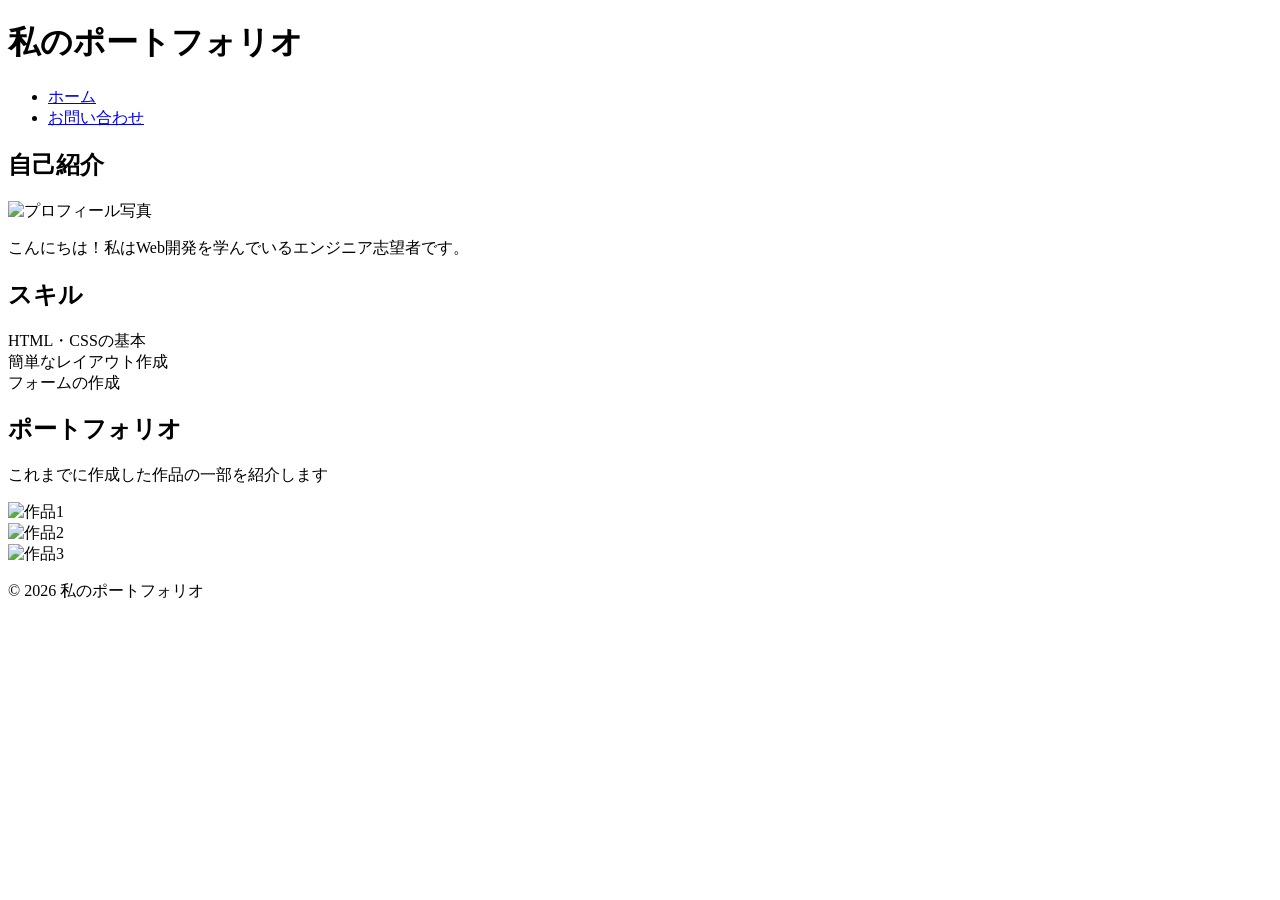
==== index.html @ d7fd3d22 "更新1" ====
<!DOCTYPE html>
<html lang="ja">
<head>
    <meta charset="UTF-8">
    <meta name="viewport" content="width=device-width, initial-scale=1.0">
    <title>ポートフォリオ</title>
    <link rel="stylesheet" href="./style.css">
</head>
<body>
    <header>
        <h1>私のポートフォリオ</h1>
        <nav>
            <ul class="nav-list">
                <li><a href="index.html">ホーム</a></li>
                <li><a href="test3/contact.html">お問い合わせ</a></li>
            </ul>
        </nav>
    </header>
    <main>
        <section class="="profile">
        <h2>自己紹介</h2>
        <img src="animal_character_hamster.png" alt="プロフィール写真"class="profile-img">
        <p>こんにちは！私はWeb開発を学んでいるエンジニア志望者です。</p>
    </section>
    <section class="skills">
        <h2>スキル</h2>
        <ul class="skill-list" style="list-style: none; padding: 0;">
            <li>HTML・CSSの基本</li>
            <li>簡単なレイアウト作成</li>
            <li>フォームの作成</li>
        </ul>
    </section>
    <section class="portfolio">
        <h2>ポートフォリオ</h2>
        <p>これまでに作成した作品の一部を紹介します</p>
        <div class="portfolio-items">
        <div class="portfolio-item">
            <img src="work1.png" alt="作品1">
        </div>
        <div class="portfolio-item">
            <img src="work2.png" alt="作品2">
        </div>
        <div class="portfolio-item">
            <img src="work3.png" alt="作品3">
        </div>
        
    </section>
    </main>
    <footer>
        <p>&copy; 2026 私のポートフォリオ</p>
    </footer>
</body>
</html>
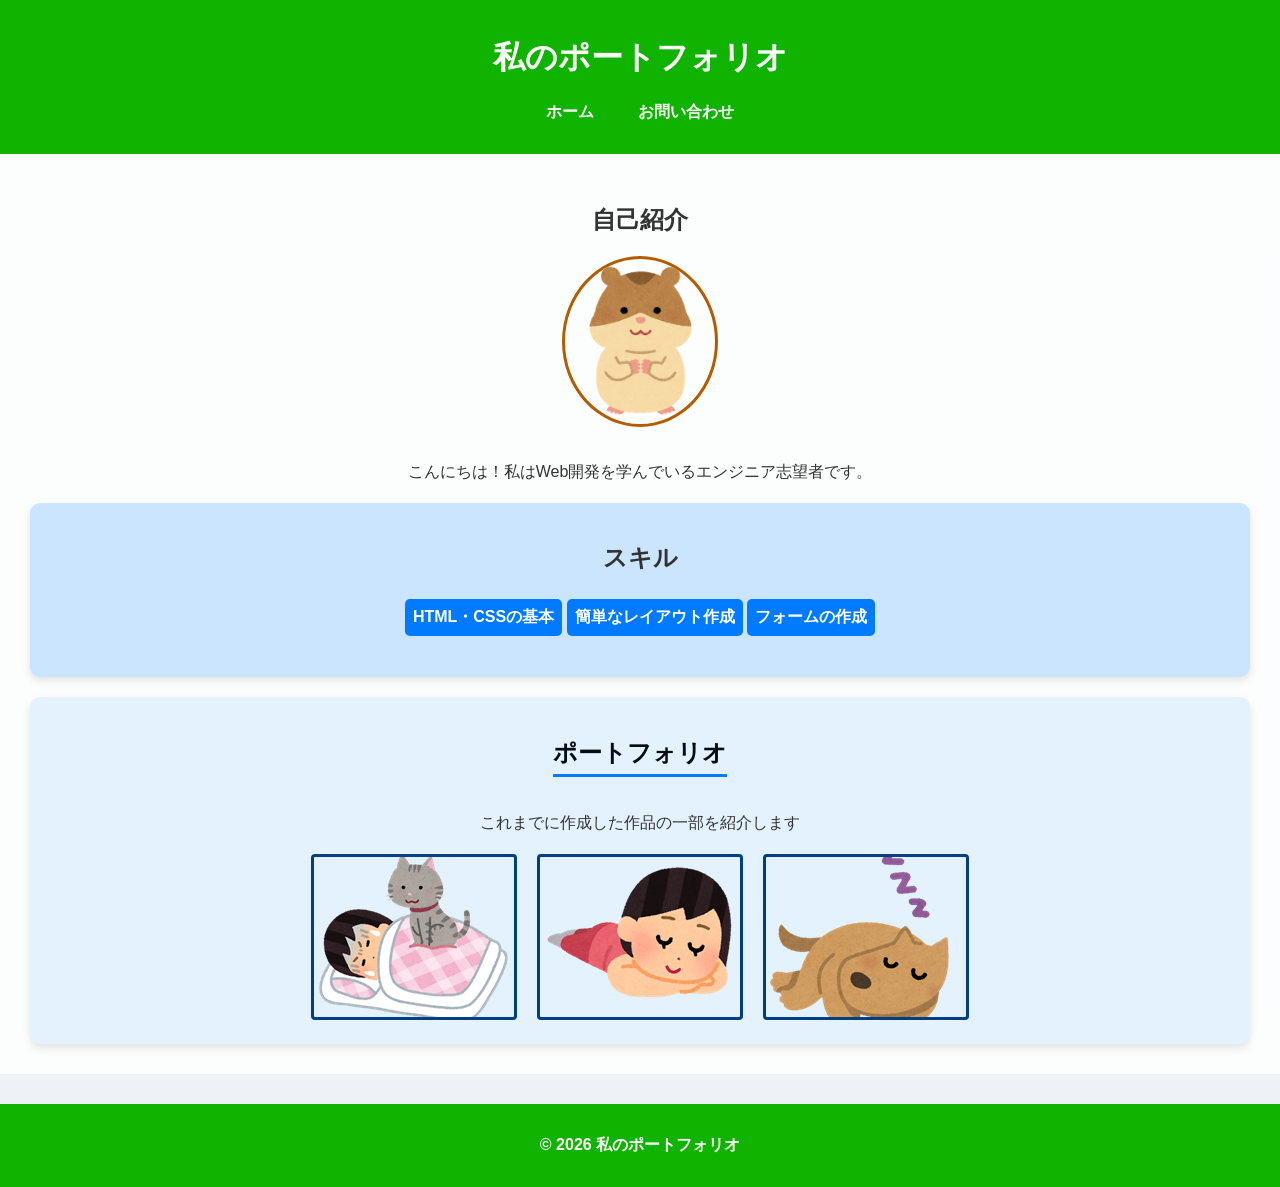
==== commit 973a96bd: "更新3" ====
--- a/index.html
+++ b/index.html
@@ -4,7 +4,7 @@
     <meta charset="UTF-8">
     <meta name="viewport" content="width=device-width, initial-scale=1.0">
     <title>ポートフォリオ</title>
-    <link rel="stylesheet" href="./style.css">
+    <link rel="stylesheet" href="./css/style.css">
 </head>
 <body>
     <header>
@@ -17,9 +17,9 @@
         </nav>
     </header>
     <main>
-        <section class="="profile">
+        <section class="profile">
         <h2>自己紹介</h2>
-        <img src="animal_character_hamster.png" alt="プロフィール写真"class="profile-img">
+        <img src="./img/profil.png" alt="プロフィール写真"class="profile-img">
         <p>こんにちは！私はWeb開発を学んでいるエンジニア志望者です。</p>
     </section>
     <section class="skills">
@@ -35,15 +35,14 @@
         <p>これまでに作成した作品の一部を紹介します</p>
         <div class="portfolio-items">
         <div class="portfolio-item">
-            <img src="work1.png" alt="作品1">
+            <img src="./img/work1.png" alt="作品1">
         </div>
         <div class="portfolio-item">
-            <img src="work2.png" alt="作品2">
+            <img src="./img/work2.png" alt="作品2">
         </div>
         <div class="portfolio-item">
-            <img src="work3.png" alt="作品3">
+            <img src="./img/work3.png" alt="作品3">
         </div>
-        
     </section>
     </main>
     <footer>
--- a/css/style.css
+++ b/css/style.css
@@ -0,0 +1,134 @@
+body{
+    font-family: Arial, sans-serif;
+    margin: 0;
+    padding: 0;
+    background-color: #eef2f7;
+    color: #333;
+}
+
+header{
+    background-color: #0fb300;
+    color: white;
+    padding: 15px 0;
+    text-align: center;
+}
+
+.nav-list {
+    list-style: none;
+    padding: 0;
+    text-align: center;
+}
+
+.nav-list li {
+    display: inline;
+    margin: 0 20px;
+}
+
+.nav-list li a {
+    color: white;
+    text-decoration: none;
+    font-weight: bold;
+}
+
+main {
+    padding: 30px;
+    text-align: center;
+    background-color: #ffffffd2;
+}
+
+.profile-img {
+    width: 150px;
+    border-radius: 50%;
+    margin-bottom: 15px;
+    border: 3px solid #b35c00;
+    }
+
+    .skills {
+        background-color: #cce5ff;
+        padding: 20px;
+        border-radius: 10px;
+        margin-top: 20px;
+        box-shadow: 0px 4px 8px rgba(0,0,0, 0.1);
+    }
+
+    .skill-list {
+        list-style: none;
+        padding: 0;
+        font-weight: bold;
+        color: #004080;
+    }
+
+    .skill-list li {
+        background: #007bff;
+        color: white;
+        padding: 8px;
+        margin: 5px 0;
+        border-radius: 5px;
+        display: inline-block;
+    }
+
+    .portfolio {
+        background-color: #e3f2fd;
+        padding: 20px;
+        border-radius: 10px;
+        margin-top: 20px;
+        box-shadow: 0px 4px 8px rgba(0,0,0, 0.1);
+    }
+
+    .portfolio h2 {
+        color: #030b13;
+        border-bottom: 3px solid #007bff;
+        display: inline-block;
+        padding-bottom: 5px;
+    }
+
+    .portfolio-items {
+        display: flex;
+        justify-content: center;
+        align-items: center;
+        flex-wrap:wrap;
+        gap: 20px;
+        margin-top: 20px;
+    }
+
+    .portfolio-item img {
+        width: 200px;
+        height: 160px;
+        object-fit: cover;
+        border-radius: 4px;
+        border: 3px solid #004080;
+    }
+
+    .contact-form {
+        max-width:400px;
+        margin: auto;
+        background: white;
+        padding: 20px;
+        border-radius: 8px;
+        box-shadow: 0px 0px 10px rgba(0,0,0, 0.2);
+    }
+
+    label,input,textarea, button {
+        display: block;
+        width: 100%;
+        margin-bottom: 12px;
+    }
+
+    button {
+        background-color: #0057b353;
+        color: white;
+        padding: 12px;
+        border: none;
+        border-radius: 5px;
+        cursor: pointer;
+        font-size: 16px;
+    }
+
+    footer {
+        text-align: center;
+        padding: 15px;
+        background-color: #0fb300;
+        color: white;
+        margin-top: 30px;
+        font-weight: bold;
+    }
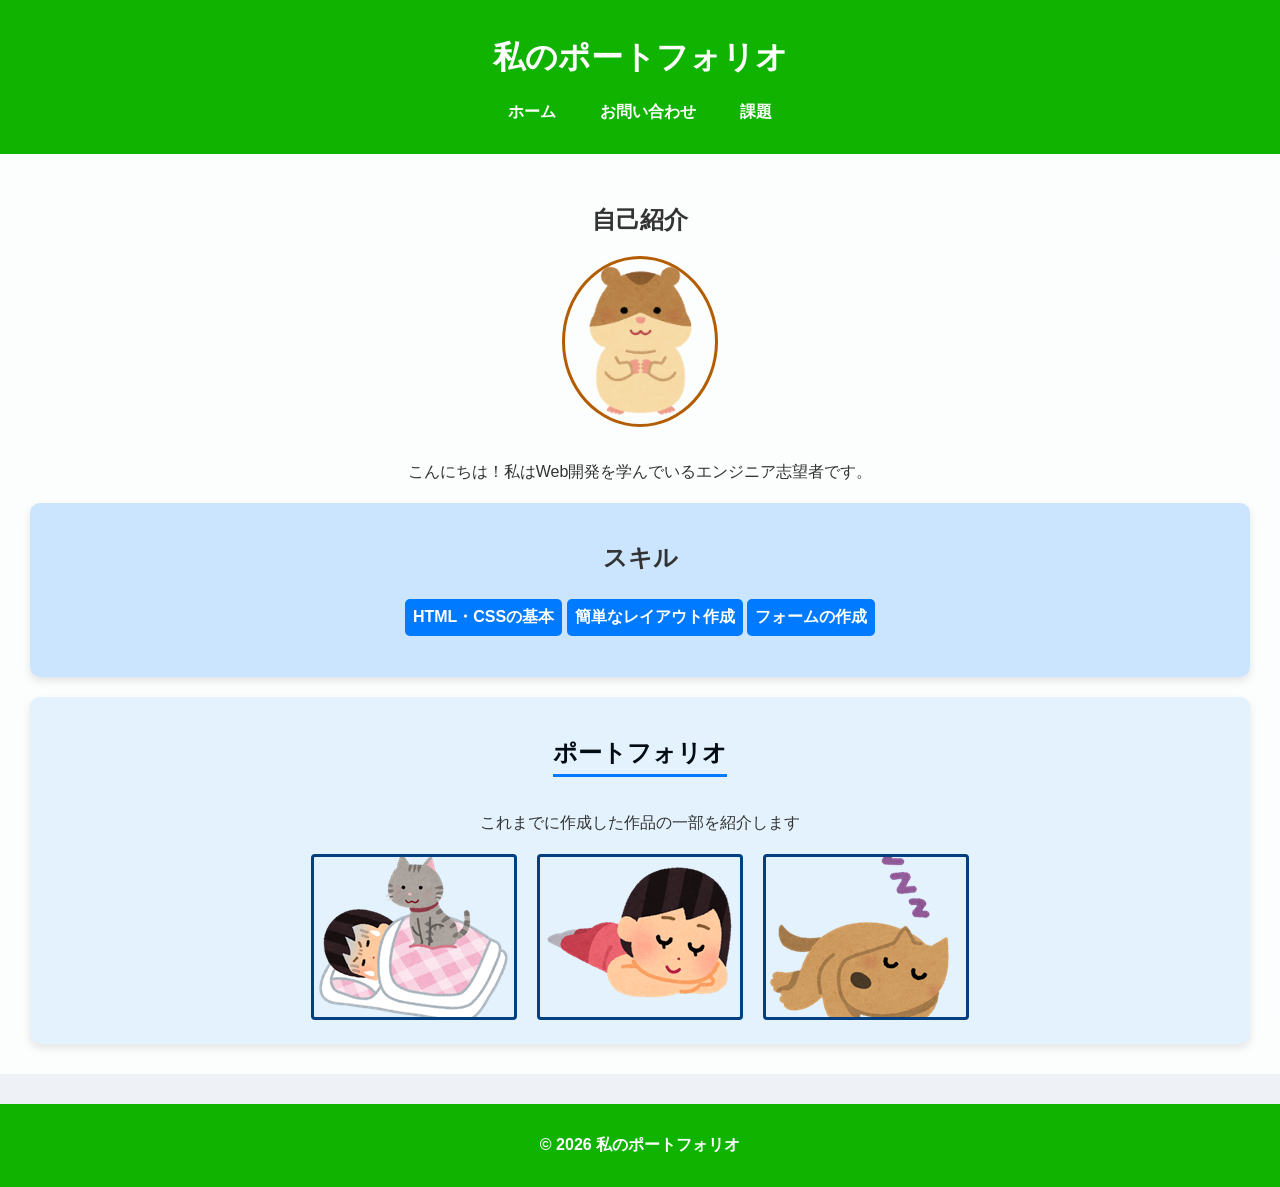
==== commit 993c3bc7: "更新5" ====
--- a/index.html
+++ b/index.html
@@ -13,6 +13,7 @@
             <ul class="nav-list">
                 <li><a href="index.html">ホーム</a></li>
                 <li><a href="test3/contact.html">お問い合わせ</a></li>
+                <li><a href="work.html">課題</a></li>
             </ul>
         </nav>
     </header>
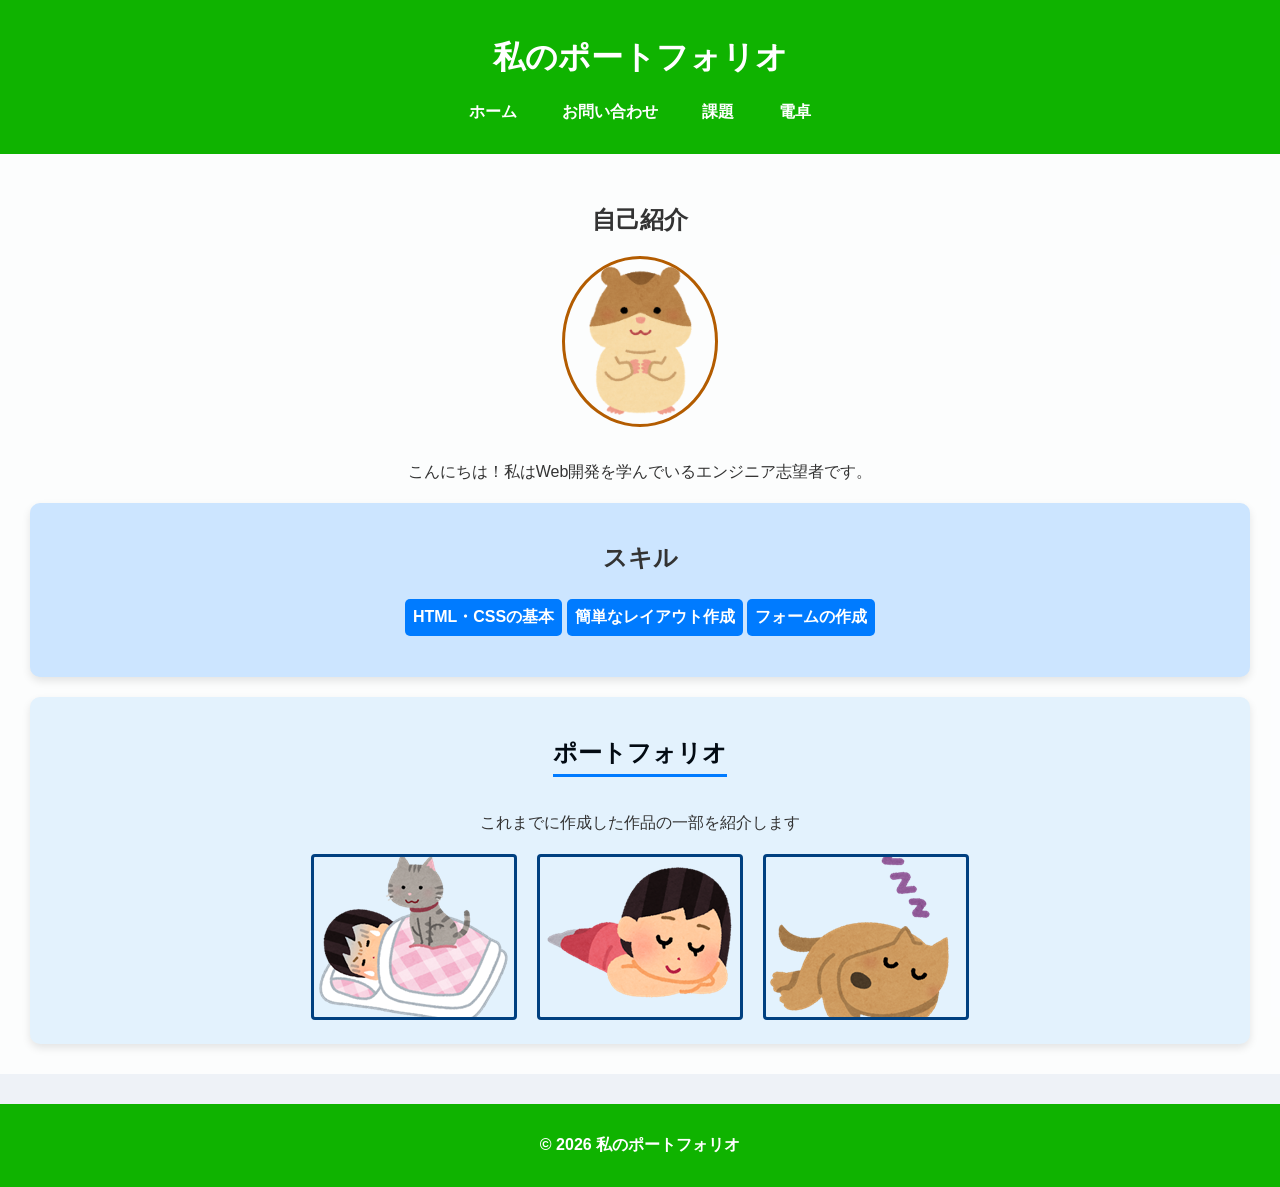
==== commit cacd4c38: "更新9" ====
--- a/index.html
+++ b/index.html
@@ -14,6 +14,7 @@
                 <li><a href="index.html">ホーム</a></li>
                 <li><a href="test3/contact.html">お問い合わせ</a></li>
                 <li><a href="work.html">課題</a></li>
+                <li><a href="calulate.html">電卓</a></li>
             </ul>
         </nav>
     </header>
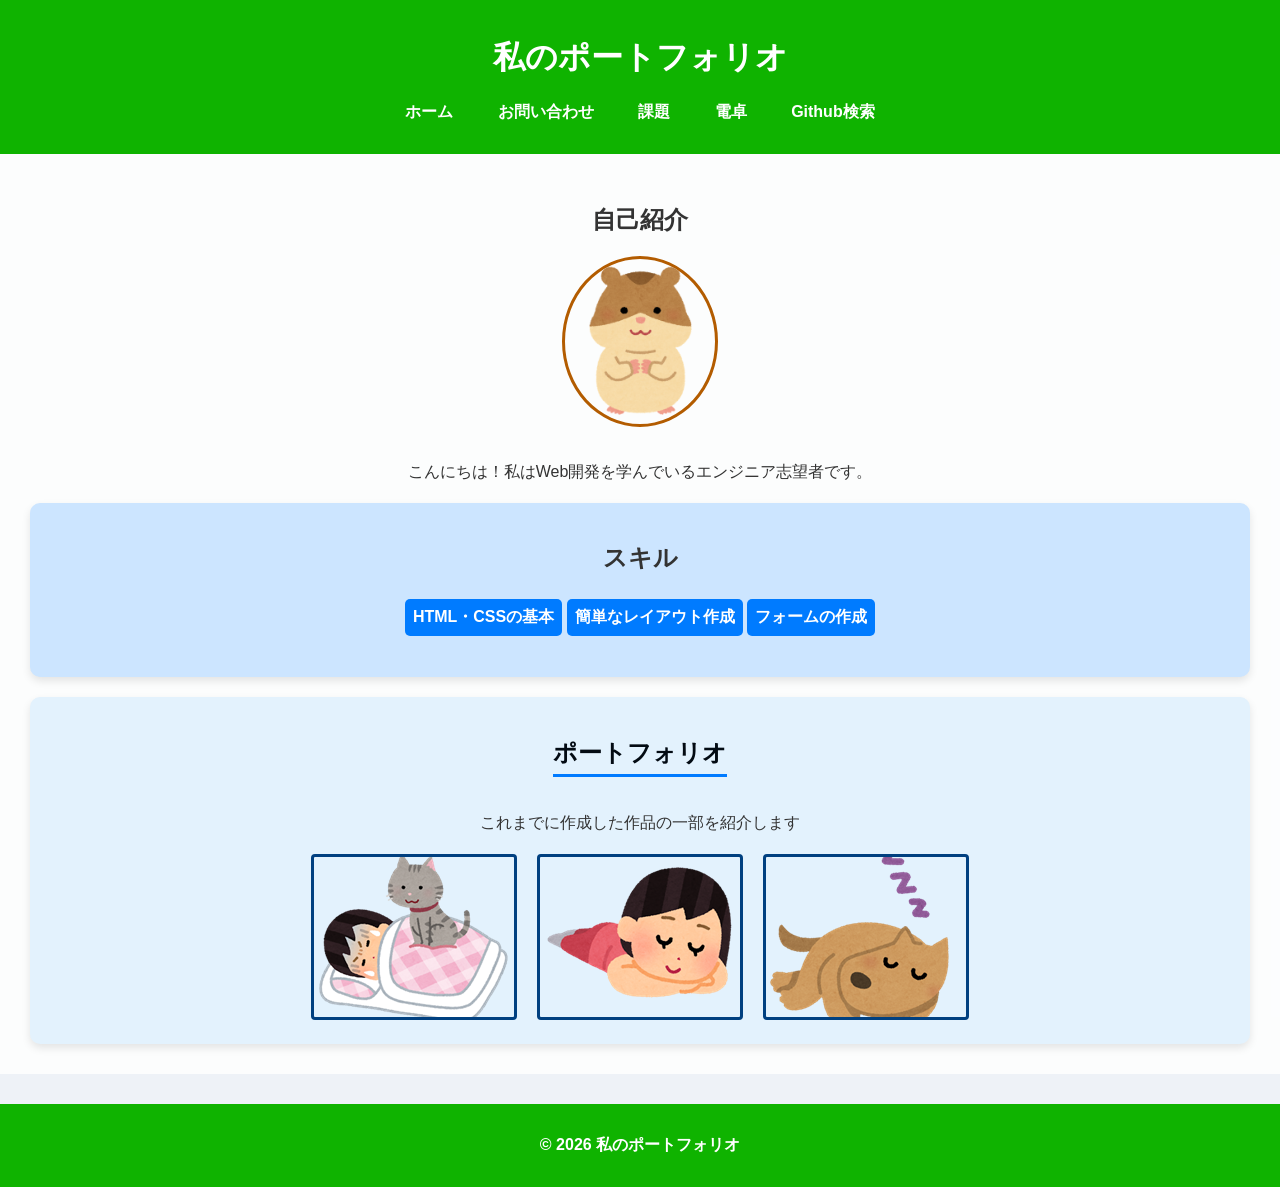
==== commit 2277b734: "更新14" ====
--- a/index.html
+++ b/index.html
@@ -12,9 +12,10 @@
         <nav>
             <ul class="nav-list">
                 <li><a href="index.html">ホーム</a></li>
-                <li><a href="test3/contact.html">お問い合わせ</a></li>
+                <li><a href="contact.html">お問い合わせ</a></li>
                 <li><a href="work.html">課題</a></li>
                 <li><a href="calulate.html">電卓</a></li>
+                <li><a href="githubreserch.html">Github検索</a></li>
             </ul>
         </nav>
     </header>
